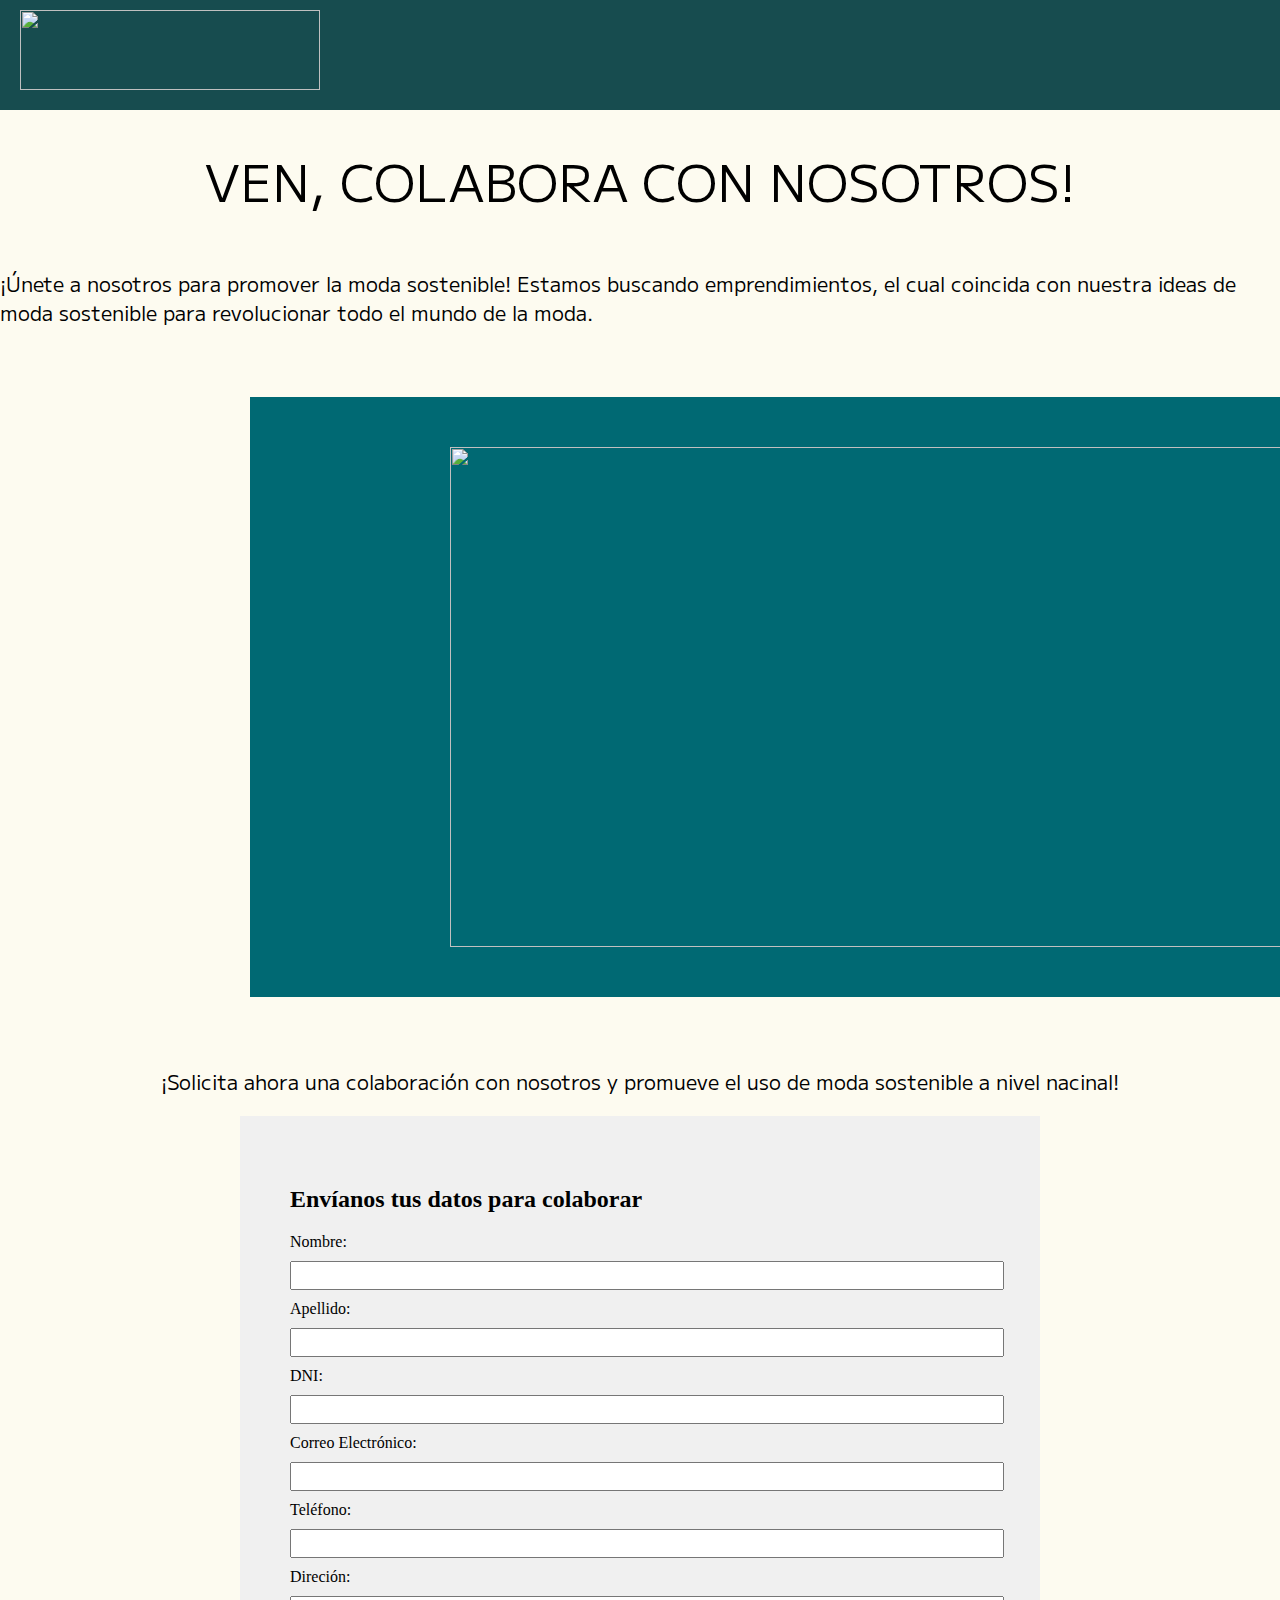
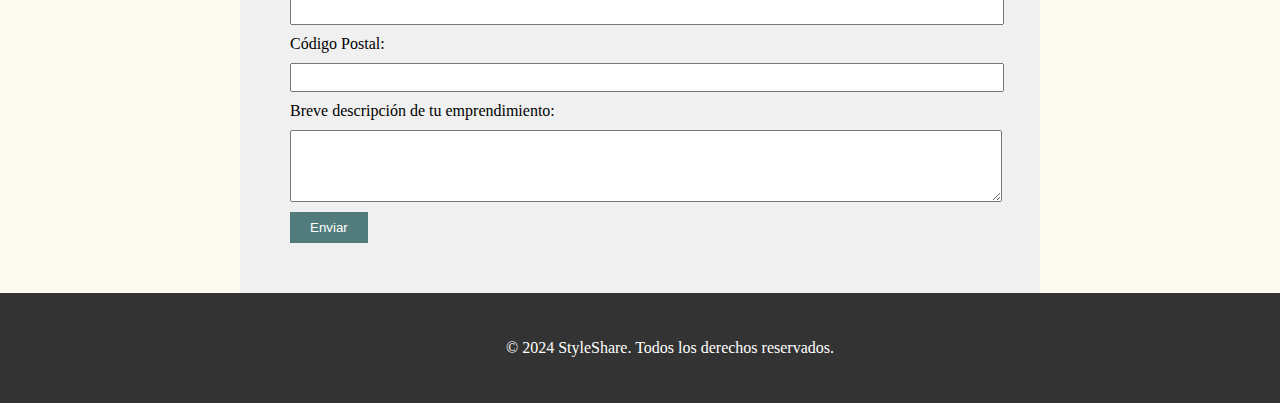
==== Collaboration.html @ 7cc09293 "Add files via upload" ====
<!DOCTYPE html>
<html lang="en">
<head>
    <meta charset="UTF-8">
    <meta http-equiv="X-UA-Compatible" content="IE=edge">
    <meta name="viewport" content="width=device-width, initial-scale=1.0">
    <title>StyleShare</title>
    <link rel="stylesheet" href="https://fonts.googleapis.com/css2?family=M+PLUS+1:wght@100..900&display=swap">
    <style>
        body {
            background-color: #FDFBF0;
            margin: 0;
            padding: 0;
        }

        .inicio {
            background-color: #174C4F;
            padding: 20px;
            text-align: center;
            display: flex;
            align-items: center;
        }

        .but_inicio,
        .but_nosot,
        .but_colab {
            background-color: #527c7b;
            font-family: "M PLUS 1", sans-serif;
            font-weight: normal;
            font-style: normal;
            color: white;
            font-size: 15px;
            margin-left: auto;
            width: 130px;
            height: 40px;
            display: flex;
            align-items: center;
            justify-content: center;
            border-radius: 20px;
        }

        .logo {
            margin-top: -10px;
            width: 300px;
            height: 80px;
        }

        .titulo {
            justify-content: center;
            align-items: center;
            display: flex;
        }

        .nombre_web {
            font-family: "M PLUS 1", sans-serif;
            font-weight: normal;
            font-style: normal;
            font-size: 50px;
        }

        .web_info {
            font-family: "M PLUS 1", sans-serif;
            font-weight: normal;
            font-style: normal;
            font-size: 20px;
            margin-left: 00px;
        }

        .div_web_info {
            display: flex;
            justify-content: center;
        }

        .web_imagen {
            margin-top: 50px;
            background-color: #006973;
            margin-left: 250px;
            width: 1400px;
            height: 600px;
            margin-bottom: 50px;
        }

        .ropa_img {
            margin-left: 200px;
            margin-top: 50px;
            width: 1000px;
            height: 500px;
        }

        .colaboraciones {
            background-color: #FDFBF0;
            padding: 20px;
            text-align: center;
        }

        .colaboraciones h2 {
            margin-bottom: 20px;
            color: #333;
        }

        .colaboraciones p {
            font-size: 16px;
            line-height: 1.6;
            margin-bottom: 20px;
        }

        .colaboraciones button {
            padding: 10px 20px;
            background-color: #527c7b;
            color: white;
            border: none;
            border-radius: 5px;
            cursor: pointer;
        }

        .colaboraciones button:hover {
            background-color: #405a5a;
        }

        .formulario {
            max-width: 700px;
            margin: 0 auto;
            padding: 50px;
            background-color: #f0f0f0;
        }

        .formulario label,
        .formulario input,
        .formulario textarea {
            display: block;
            margin-bottom: 10px;
        }

        .formulario input,
        .formulario textarea {
            width: 100%;
            padding: 5px;
        }

        .formulario button {
            padding: 8px 20px;
            background-color: #527c7b;
            color: white;
            border: none;
            cursor: pointer;
        }

        .formulario button:hover {
            background-color: #405a5a;
        }

        footer {
            padding-top: 100px;
            background-color: #333;
            color: white;
            text-align: center;
            padding: 30px;
            position: absolute;

            width: 100%;
        }


    </style>
</head>
<body>

<header>
    <div class="inicio">
        <img class="logo" src="assets/StyleShare.JPG" alt="">

    </div>
</header>
<div class="titulo">
    <h1 class="nombre_web">VEN, COLABORA CON NOSOTROS!</h1>
</div>
<div class="div_web_info">
    <p class="web_info">¡Únete a nosotros para promover la moda sostenible! Estamos buscando emprendimientos, el cual coincida con nuestra ideas de moda sostenible para revolucionar todo el mundo de la moda.</p>
</div>
<div class="web_imagen">
    <img class="ropa_img" src="/assets/Moda-sostenible-es-moda-circular-gabrielfariasiribarren.com_.jpg" alt="">

</div>

<div class="div_web_info">
    <p class="web_info">¡Solicita ahora una colaboración con nosotros y promueve el uso de moda sostenible a nivel nacinal!</p>
</div>

<!-- Nueva sección de colaboraciones -->
<div class="formulario">
    <h2>Envíanos tus datos para colaborar</h2>
    <form action="#" method="post">
        <label for="nombre">Nombre:</label>
        <input type="text" id="nombre" name="nombre" required>

        <label for="nombre">Apellido:</label>
        <input type="text" id="apellido" name="nombre" required>

        <label for="email">DNI:</label>
        <input type="email" id="DNI" name="email" required>

        <label for="email">Correo Electrónico:</label>
        <input type="email" id="email" name="email" required>

        <label for="email">Teléfono:</label>
        <input type="email" id="telefono" name="email" required>

        <label for="email">Direción:</label>
        <input type="email" id="direccion" name="email" required>

        <label for="email">Código Postal:</label>
        <input type="email" id="codpostal" name="email" required>

        <label for="mensaje">Breve descripción de tu emprendimiento:</label>
        <textarea id="mensaje" name="mensaje" rows="4" required></textarea>



        <button type="submit">Enviar</button>
    </form>

</div>

<footer>
    <p>&copy; 2024 StyleShare. Todos los derechos reservados.</p>
</footer>

<!-- Footer -->

</body>


</html>
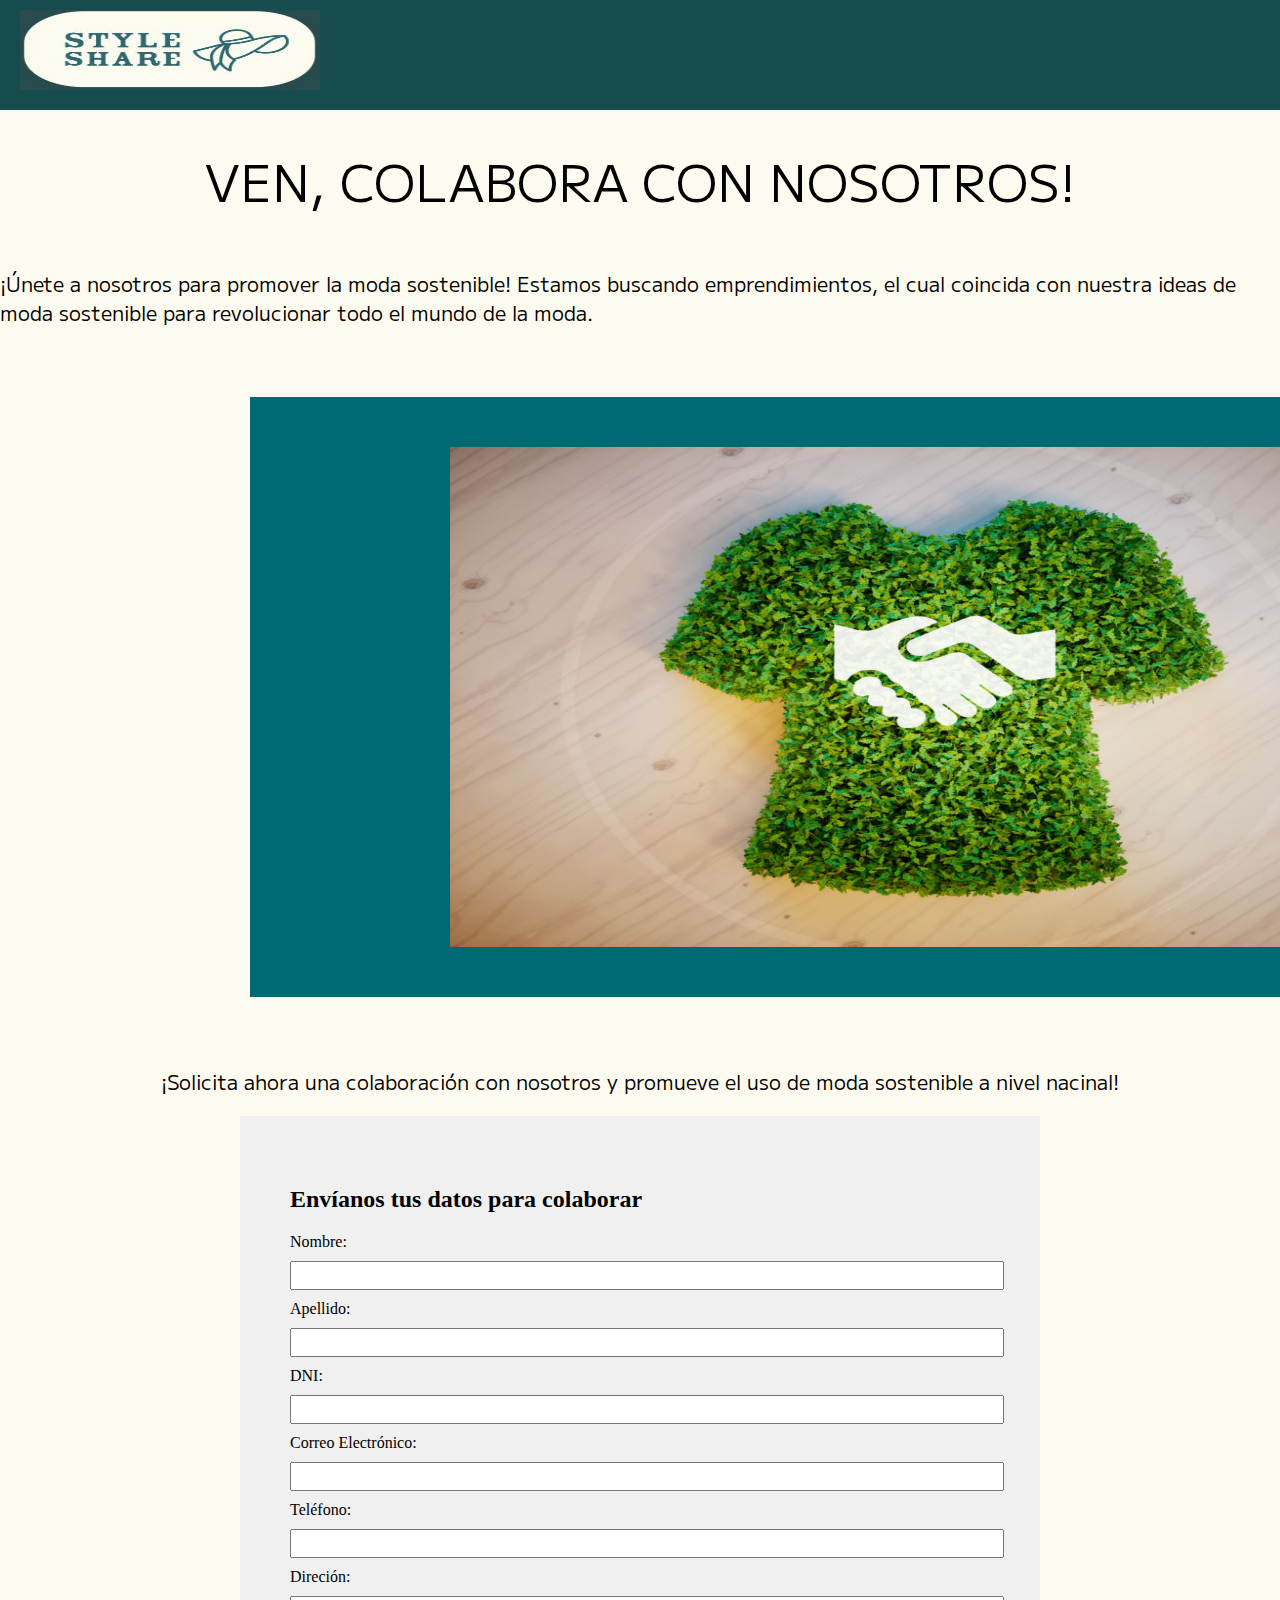
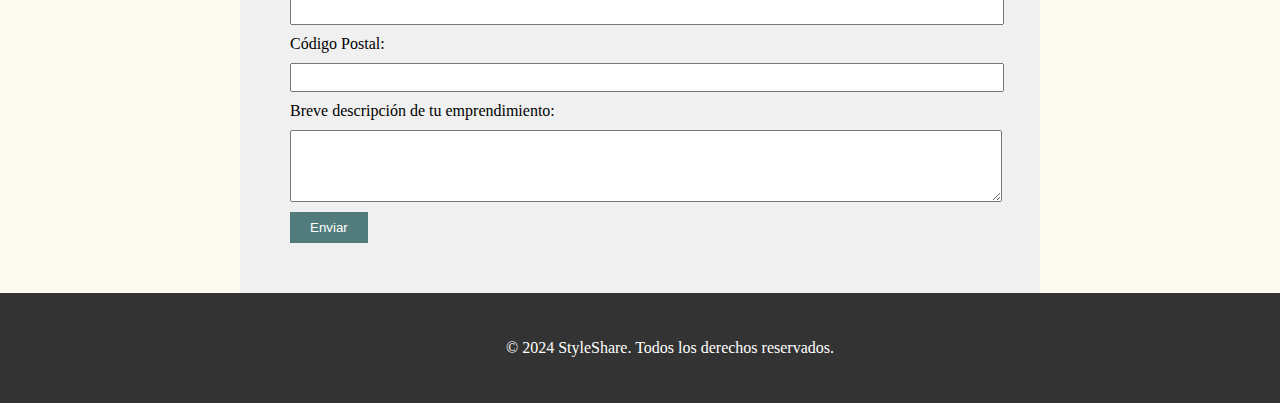
==== commit 1ae5c462: "fix image" ====
--- a/Collaboration.html
+++ b/Collaboration.html
@@ -178,7 +178,7 @@
     <p class="web_info">¡Únete a nosotros para promover la moda sostenible! Estamos buscando emprendimientos, el cual coincida con nuestra ideas de moda sostenible para revolucionar todo el mundo de la moda.</p>
 </div>
 <div class="web_imagen">
-    <img class="ropa_img" src="/assets/Moda-sostenible-es-moda-circular-gabrielfariasiribarren.com_.jpg" alt="">
+    <img class="ropa_img" src="assets/Moda-sostenible-es-moda-circular-gabrielfariasiribarren.com_.jpg" alt="">
 
 </div>
 
@@ -230,4 +230,4 @@
 </body>
 
 
-</html>+</html>
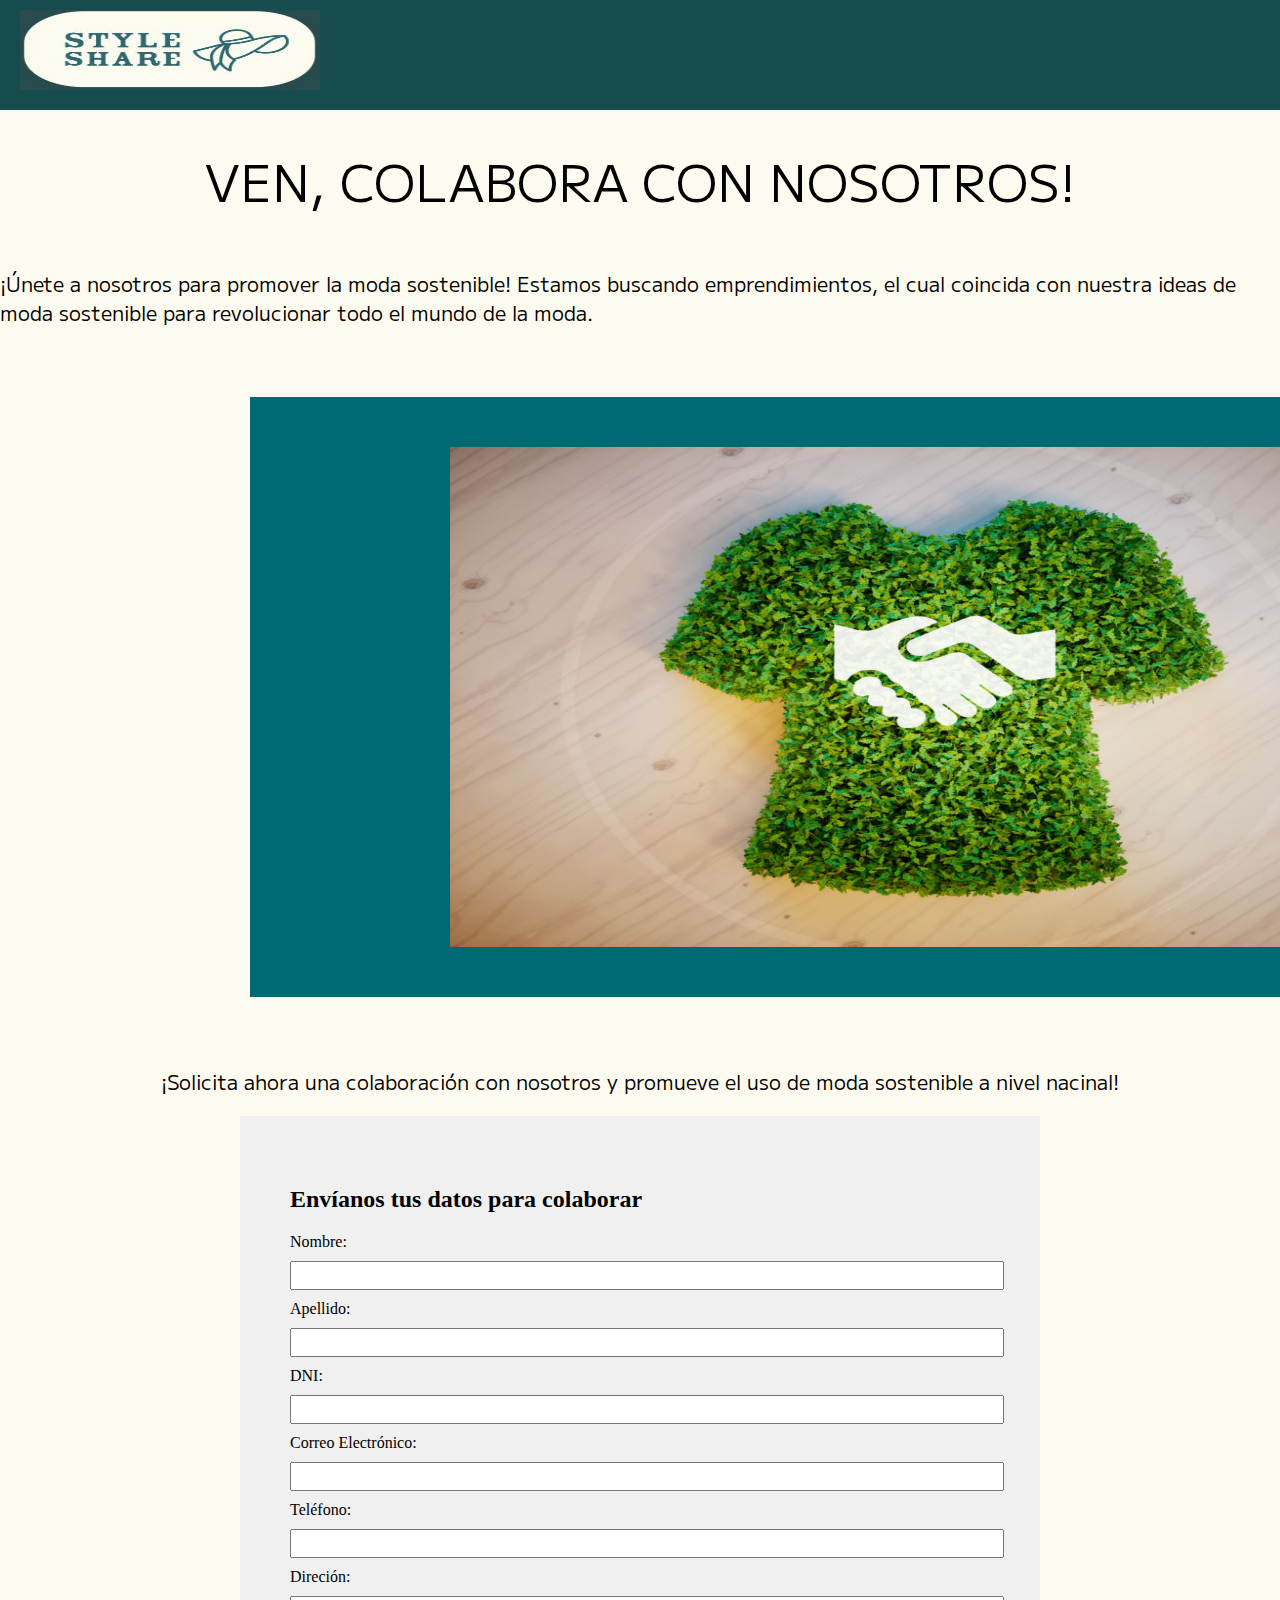
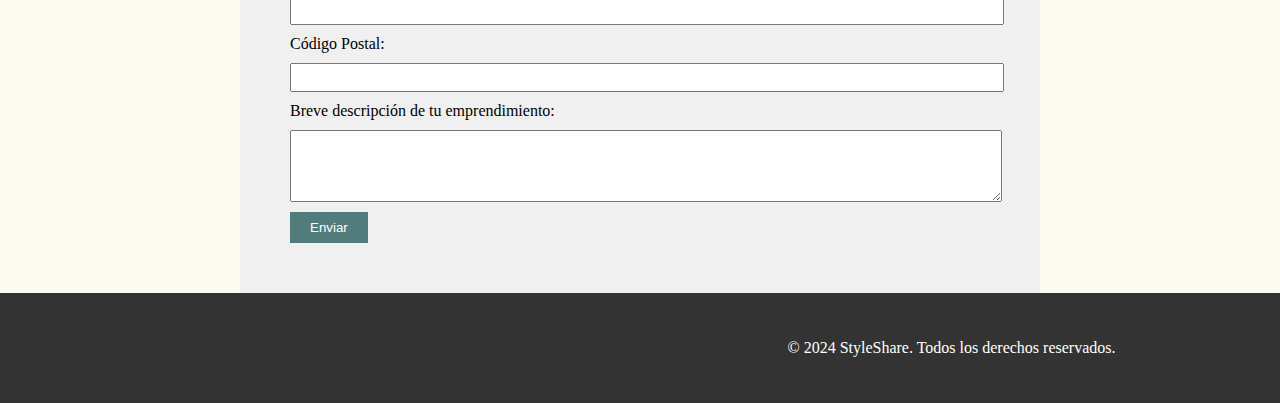
==== commit a40b0ac9: "Update Collaboration implement css" ====
--- a/Collaboration.html
+++ b/Collaboration.html
@@ -5,163 +5,8 @@
     <meta http-equiv="X-UA-Compatible" content="IE=edge">
     <meta name="viewport" content="width=device-width, initial-scale=1.0">
     <title>StyleShare</title>
+    <link rel="stylesheet" href="styles/styles2.css">
     <link rel="stylesheet" href="https://fonts.googleapis.com/css2?family=M+PLUS+1:wght@100..900&display=swap">
-    <style>
-        body {
-            background-color: #FDFBF0;
-            margin: 0;
-            padding: 0;
-        }
-
-        .inicio {
-            background-color: #174C4F;
-            padding: 20px;
-            text-align: center;
-            display: flex;
-            align-items: center;
-        }
-
-        .but_inicio,
-        .but_nosot,
-        .but_colab {
-            background-color: #527c7b;
-            font-family: "M PLUS 1", sans-serif;
-            font-weight: normal;
-            font-style: normal;
-            color: white;
-            font-size: 15px;
-            margin-left: auto;
-            width: 130px;
-            height: 40px;
-            display: flex;
-            align-items: center;
-            justify-content: center;
-            border-radius: 20px;
-        }
-
-        .logo {
-            margin-top: -10px;
-            width: 300px;
-            height: 80px;
-        }
-
-        .titulo {
-            justify-content: center;
-            align-items: center;
-            display: flex;
-        }
-
-        .nombre_web {
-            font-family: "M PLUS 1", sans-serif;
-            font-weight: normal;
-            font-style: normal;
-            font-size: 50px;
-        }
-
-        .web_info {
-            font-family: "M PLUS 1", sans-serif;
-            font-weight: normal;
-            font-style: normal;
-            font-size: 20px;
-            margin-left: 00px;
-        }
-
-        .div_web_info {
-            display: flex;
-            justify-content: center;
-        }
-
-        .web_imagen {
-            margin-top: 50px;
-            background-color: #006973;
-            margin-left: 250px;
-            width: 1400px;
-            height: 600px;
-            margin-bottom: 50px;
-        }
-
-        .ropa_img {
-            margin-left: 200px;
-            margin-top: 50px;
-            width: 1000px;
-            height: 500px;
-        }
-
-        .colaboraciones {
-            background-color: #FDFBF0;
-            padding: 20px;
-            text-align: center;
-        }
-
-        .colaboraciones h2 {
-            margin-bottom: 20px;
-            color: #333;
-        }
-
-        .colaboraciones p {
-            font-size: 16px;
-            line-height: 1.6;
-            margin-bottom: 20px;
-        }
-
-        .colaboraciones button {
-            padding: 10px 20px;
-            background-color: #527c7b;
-            color: white;
-            border: none;
-            border-radius: 5px;
-            cursor: pointer;
-        }
-
-        .colaboraciones button:hover {
-            background-color: #405a5a;
-        }
-
-        .formulario {
-            max-width: 700px;
-            margin: 0 auto;
-            padding: 50px;
-            background-color: #f0f0f0;
-        }
-
-        .formulario label,
-        .formulario input,
-        .formulario textarea {
-            display: block;
-            margin-bottom: 10px;
-        }
-
-        .formulario input,
-        .formulario textarea {
-            width: 100%;
-            padding: 5px;
-        }
-
-        .formulario button {
-            padding: 8px 20px;
-            background-color: #527c7b;
-            color: white;
-            border: none;
-            cursor: pointer;
-        }
-
-        .formulario button:hover {
-            background-color: #405a5a;
-        }
-
-        footer {
-            padding-top: 100px;
-            background-color: #333;
-            color: white;
-            text-align: center;
-            padding: 30px;
-            position: absolute;
-
-            width: 100%;
-        }
-
-
-    </style>
 </head>
 <body>
 
@@ -225,7 +70,7 @@
     <p>&copy; 2024 StyleShare. Todos los derechos reservados.</p>
 </footer>
 
-<!-- Footer -->
+ <p>&copy; 2024 StyleShare. Todos los derechos reservados.</p>
 
 </body>
 
--- a/styles/styles2.css
+++ b/styles/styles2.css
@@ -0,0 +1,276 @@
+body {
+    background-color: #FDFBF0;
+    margin: 0;
+    padding: 0;
+}
+
+.inicio {
+    background-color: #174C4F;
+    padding: 20px;
+    text-align: center;
+    display: flex;
+    align-items: center;
+}
+
+.but_inicio,
+.but_nosot,
+.but_colab {
+    background-color: #527c7b;
+    font-family: "M PLUS 1", sans-serif;
+    font-weight: normal;
+    font-style: normal;
+    color: white;
+    font-size: 15px;
+    margin-left: auto;
+    width: 130px;
+    height: 40px;
+    display: flex;
+    align-items: center;
+    justify-content: center;
+    border-radius: 20px;
+}
+
+.logo {
+    margin-top: -10px;
+    width: 300px;
+    height: 80px;
+}
+
+.titulo {
+    justify-content: center;
+    align-items: center;
+    display: flex;
+}
+
+.nombre_web {
+    font-family: "M PLUS 1", sans-serif;
+    font-weight: normal;
+    font-style: normal;
+    font-size: 50px;
+}
+
+.web_info {
+    font-family: "M PLUS 1", sans-serif;
+    font-weight: normal;
+    font-style: normal;
+    font-size: 20px;
+    margin-left: 00px;
+}
+
+.div_web_info {
+    display: flex;
+    justify-content: center;
+}
+
+.web_imagen {
+    margin-top: 50px;
+    background-color: #006973;
+    margin-left: 250px;
+    width: 1400px;
+    height: 600px;
+    margin-bottom: 50px;
+}
+
+.ropa_img {
+    margin-left: 200px;
+    margin-top: 50px;
+    width: 1000px;
+    height: 500px;
+}
+
+.colaboraciones {
+    background-color: #FDFBF0;
+    padding: 20px;
+    text-align: center;
+}
+
+.colaboraciones h2 {
+    margin-bottom: 20px;
+    color: #333;
+}
+
+.colaboraciones p {
+    font-size: 16px;
+    line-height: 1.6;
+    margin-bottom: 20px;
+}
+
+.colaboraciones button {
+    padding: 10px 20px;
+    background-color: #527c7b;
+    color: white;
+    border: none;
+    border-radius: 5px;
+    cursor: pointer;
+}
+
+.colaboraciones button:hover {
+    background-color: #405a5a;
+}
+
+.formulario {
+    max-width: 700px;
+    margin: 0 auto;
+    padding: 50px;
+    background-color: #f0f0f0;
+}
+
+.formulario label,
+.formulario input,
+.formulario textarea {
+    display: block;
+    margin-bottom: 10px;
+}
+
+.formulario input,
+.formulario textarea {
+    width: 100%;
+    padding: 5px;
+}
+
+.formulario button {
+    padding: 8px 20px;
+    background-color: #527c7b;
+    color: white;
+    border: none;
+    cursor: pointer;
+}
+
+.formulario button:hover {
+    background-color: #405a5a;
+}
+
+footer {
+    padding-top: 100px;
+    background-color: #333;
+    color: white;
+    text-align: center;
+    padding: 30px;
+    position: absolute;
+    width: 1843px;
+}
+
+
+
+/* Estilos para pantallas medianas */
+@media only screen and (min-width: 696px) and (max-width: 824px) {
+    .logo {
+        width: 50%;
+        margin-left: 25%;
+    }
+    .nombre_web {
+        font-size: 40px;
+    }
+
+    .web_imagen{
+        margin-left: 0px;
+        width: 940px;
+    }
+
+    .ropa_img{
+        margin-left: 90px;
+        width: 758px;
+        height: 514px;
+    }
+
+    .div_web_info{
+        width: 824px;
+        height: 100px;
+    }
+
+    .web_info{
+        width: 800px;
+        height: 69px;
+        text-align:center;
+    }
+
+    .formulario{
+        margin-left: 100px;
+    }
+
+    footer{
+        width: 875px;
+    }
+
+    .inicio{
+        width: 900px;
+    }
+}
+
+/* Estilos para pantallas pequeñas */
+@media only screen and (max-width: 695px) {
+    .inicio {
+        flex-direction: column;
+    }
+    .but_inicio,
+    .but_nosot,
+    .but_colab {
+        width: 100%;
+    }
+    .logo {
+        margin-left: 10px;
+    }
+    .button-container {
+        margin-right: 10px;
+        margin-bottom: 10px;
+    }
+    .web_imagen {
+        height: auto;
+        margin-bottom: 30px;
+        margin-left: 0px;
+        width: 735px;
+    }
+
+    .ropa_img{
+        margin-left: 80px;
+        width: 570px; /* Ajustando el ancho para pantallas pequeñas */
+        height: 179px; /* Ajustando la altura para pantallas pequeñas */
+        margin-top: 5px;
+    }
+
+    .header{
+        width: 695px;
+        height: 110px;
+    }
+    .inicio{
+        width: 695px;
+        height: 110px;
+    }
+
+    .web_info{
+        width: 500px;
+        height: 85px;
+        text-align:center;
+    }
+
+    .div_web_info{
+        width: 700px;
+        height: 100px;
+    }
+
+    .logo{
+        margin-top: 10px;
+    }
+
+    .titulo{
+        width: 500px;
+        margin-left: 60px;
+    }
+
+    .nombre_web{
+        width: 500px;
+        margin-left: 90px;
+        text-align:center;
+    }
+
+    .formulario{
+       
+        margin-left: 100px;
+    }
+
+    footer{
+        width: 675px;
+    }
+
+}
+
